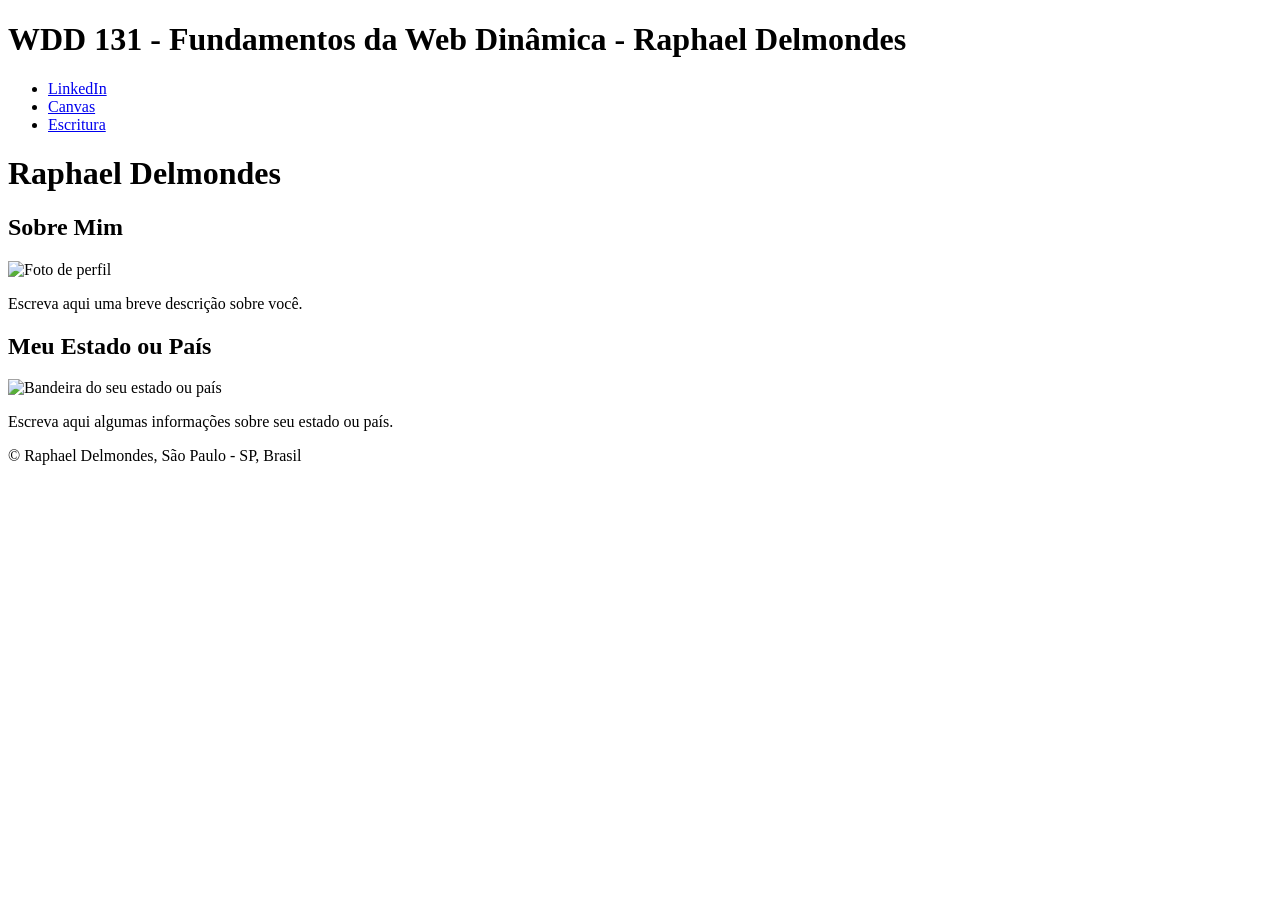
==== index.html @ ceff65c1 "html terminado" ====
<!DOCTYPE html>
<html lang="en">
<head>
    <meta charset="UTF-8">
    <meta name="viewport" content="width=device-width, initial-scale=1.0">
    <title>WDD 131 - Fundamentos da Web Dinâmica - Raphael Delmondes</title>
    <meta description="WDD 131 - Fundamentos da Web Dinâmica - Raphael Delmondes - Exemplo de página HTML simples.">
    <meta author="Raphael delmondes">
</head>
<body>
    <header>
        <h1>WDD 131 - Fundamentos da Web Dinâmica - Raphael Delmondes</h1>
        <nav>
            <ul>
                <li><a href="https://www.linkedin.com/in/raphael-delmondes-aaa290245/">LinkedIn</a></li>
                <li><a href="https://byupw.instructure.com/">Canvas</a></li>
                <li><a href="https://www.churchofjesuschrist.org/study/scriptures/bofm/3-ne/11?lang=por&id=p8#p8">Escritura</a></li>
            </ul>
        </nav>
    </header>

    <main>
    <h1>Raphael Delmondes</h1>

    <section class="card">
        <h2>Sobre Mim</h2>
        <img src="images/foto-perfil.jpg" alt="Foto de perfil">
        <p>
            Escreva aqui uma breve descrição sobre você.
        </p>
    </section>

    <section class="card">
        <h2>Meu Estado ou País</h2>
        <img src="images/bandeira.png" alt="Bandeira do seu estado ou país">
        <p>
            Escreva aqui algumas informações sobre seu estado ou país.
        </p>
    </section>
</main>

<footer>
    <p>
        &copy; <span id="anoatual"></span> Raphael Delmondes, São Paulo - SP, Brasil 
    </p>

    <p id="ultimaModificacao"></p>
</footer>
</body>
</html>
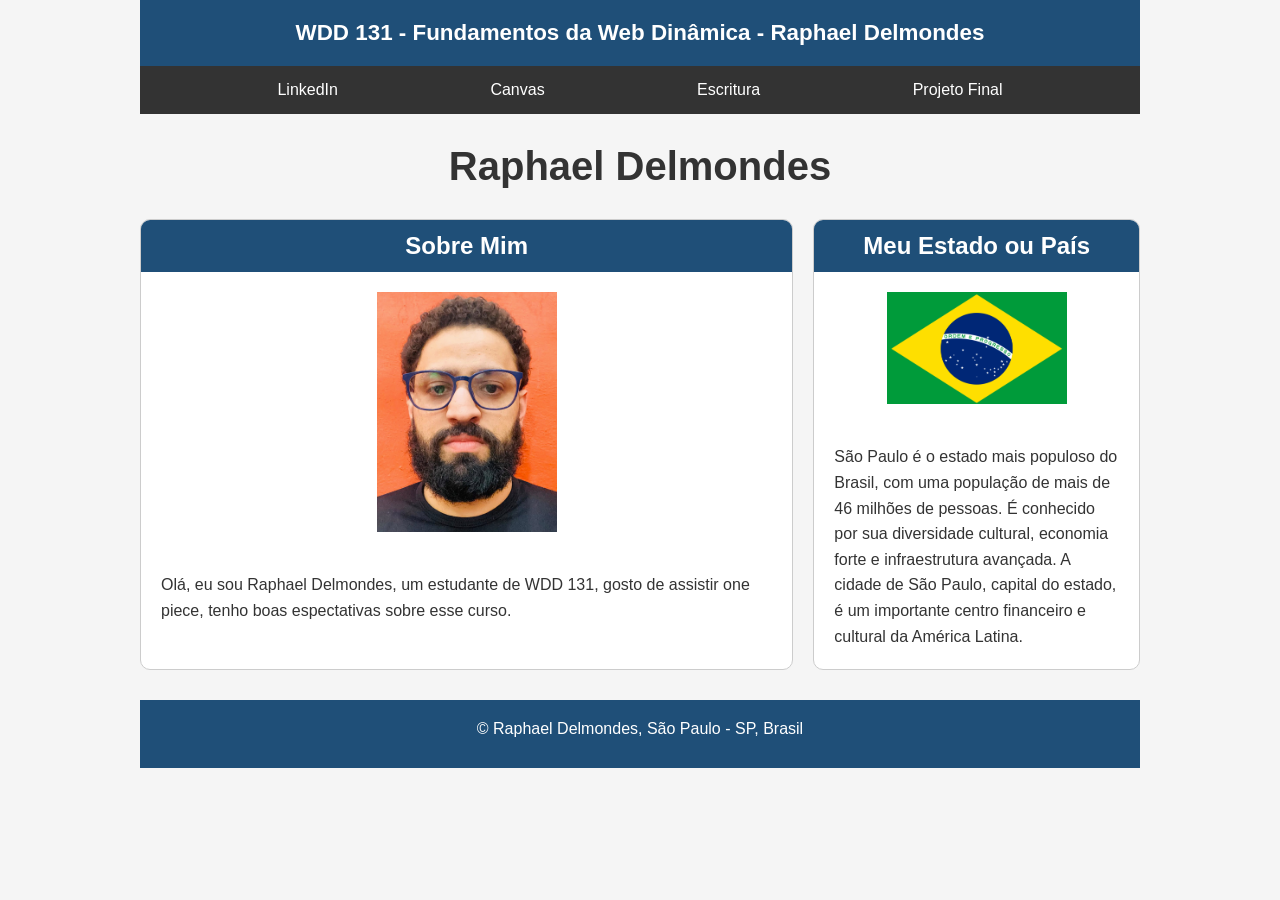
==== commit a84aad48: "css" ====
--- a/index.html
+++ b/index.html
@@ -4,40 +4,53 @@
     <meta charset="UTF-8">
     <meta name="viewport" content="width=device-width, initial-scale=1.0">
     <title>WDD 131 - Fundamentos da Web Dinâmica - Raphael Delmondes</title>
-    <meta description="WDD 131 - Fundamentos da Web Dinâmica - Raphael Delmondes - Exemplo de página HTML simples.">
-    <meta author="Raphael delmondes">
+    <meta name="description" content="WDD 131 - Fundamentos da Web Dinâmica - Raphael Delmondes">
+    <meta name="author" content="Raphael Delmondes">
+    <link rel="stylesheet" href="estilos/base.css">
+    <script src="scripts/obterdatas.js" defer></script>
 </head>
 <body>
     <header>
         <h1>WDD 131 - Fundamentos da Web Dinâmica - Raphael Delmondes</h1>
         <nav>
-            <ul>
-                <li><a href="https://www.linkedin.com/in/raphael-delmondes-aaa290245/">LinkedIn</a></li>
-                <li><a href="https://byupw.instructure.com/">Canvas</a></li>
-                <li><a href="https://www.churchofjesuschrist.org/study/scriptures/bofm/3-ne/11?lang=por&id=p8#p8">Escritura</a></li>
-            </ul>
+        <ul>
+            <li><a href="https://www.linkedin.com/in/raphael-delmondes-aaa290245/">LinkedIn</a></li>
+            <li><a href="https://byupw.instructure.com/">Canvas</a></li>
+            <li><a href="https://www.churchofjesuschrist.org/study/scriptures/bofm/3-ne/11?lang=por&id=p8#p8">Escritura</a></li>
+            <li><a href="#">Projeto Final</a></li>
+        </ul>
         </nav>
     </header>
 
-    <main>
-    <h1>Raphael Delmondes</h1>
+        <main>
 
-    <section class="card">
-        <h2>Sobre Mim</h2>
-        <img src="images/foto-perfil.jpg" alt="Foto de perfil">
-        <p>
-            Escreva aqui uma breve descrição sobre você.
-        </p>
-    </section>
+            <h1>Raphael Delmondes</h1>
 
-    <section class="card">
-        <h2>Meu Estado ou País</h2>
-        <img src="images/bandeira.png" alt="Bandeira do seu estado ou país">
-        <p>
-            Escreva aqui algumas informações sobre seu estado ou país.
-        </p>
-    </section>
-</main>
+            <div class="cards">
+
+                <section class="card">
+                    <h2>Sobre Mim</h2>
+
+                    <img src="imagens/perfil.jpeg" alt="Foto de perfil">
+
+                    <p>
+                        Olá, eu sou Raphael Delmondes, um estudante de WDD 131, gosto de assistir one piece, tenho boas espectativas sobre esse curso.
+                    </p>
+                </section>
+
+                <section class="card">
+                    <h2>Meu Estado ou País</h2>
+
+                    <img src="imagens/bandeira.png" alt="Bandeira do Brasil">
+
+                    <p>
+                        São Paulo é o estado mais populoso do Brasil, com uma população de mais de 46 milhões de pessoas. É conhecido por sua diversidade cultural, economia forte e infraestrutura avançada. A cidade de São Paulo, capital do estado, é um importante centro financeiro e cultural da América Latina.
+                    </p>
+                </section>
+
+            </div>
+
+        </main>
 
 <footer>
     <p>
--- a/estilos/base.css
+++ b/estilos/base.css
@@ -0,0 +1,104 @@
+*{
+    margin:0;
+    padding:0;
+    box-sizing:border-box;
+}
+
+body{
+    font-family:Arial, Helvetica, sans-serif;
+    background:#f5f5f5;
+    color:#333;
+}
+
+header,
+main,
+footer{
+    width:90%;
+    max-width:1000px;
+    margin:auto;
+}
+
+/* HEADER */
+
+header h1{
+    background:#1f4f78;
+    color:#fff;
+    text-align:center;
+    padding:20px;
+    font-size:1.4rem;
+}
+
+nav{
+    background:#333;
+}
+
+nav ul{
+    list-style:none;
+    display:flex;
+    justify-content:space-evenly;
+}
+
+nav a{
+    display:block;
+    color:white;
+    text-decoration:none;
+    padding:15px;
+}
+
+nav a:hover{
+    background:#1f4f78;
+}
+
+/* MAIN */
+
+main h1{
+    text-align:center;
+    margin:30px 0;
+    font-size:2.5rem;
+}
+
+.cards{
+    display:grid;
+    grid-template-columns:2fr 1fr;
+    gap:20px;
+}
+
+.card{
+    background:white;
+    border:1px solid #ccc;
+    border-radius:10px;
+    overflow:hidden;
+}
+
+.card h2{
+    background:#1f4f78;
+    color:white;
+    text-align:center;
+    padding:12px;
+}
+
+.card img{
+    width:180px;
+    display:block;
+    margin:20px auto;
+}
+
+.card p{
+    padding:20px;
+    line-height:1.6;
+}
+
+/* FOOTER */
+
+footer{
+    margin-top:30px;
+    background:#1f4f78;
+    color:white;
+    text-align:center;
+    padding:20px;
+}
+
+#ultimaModificacao{
+    color:yellow;
+    margin-top:10px;
+}
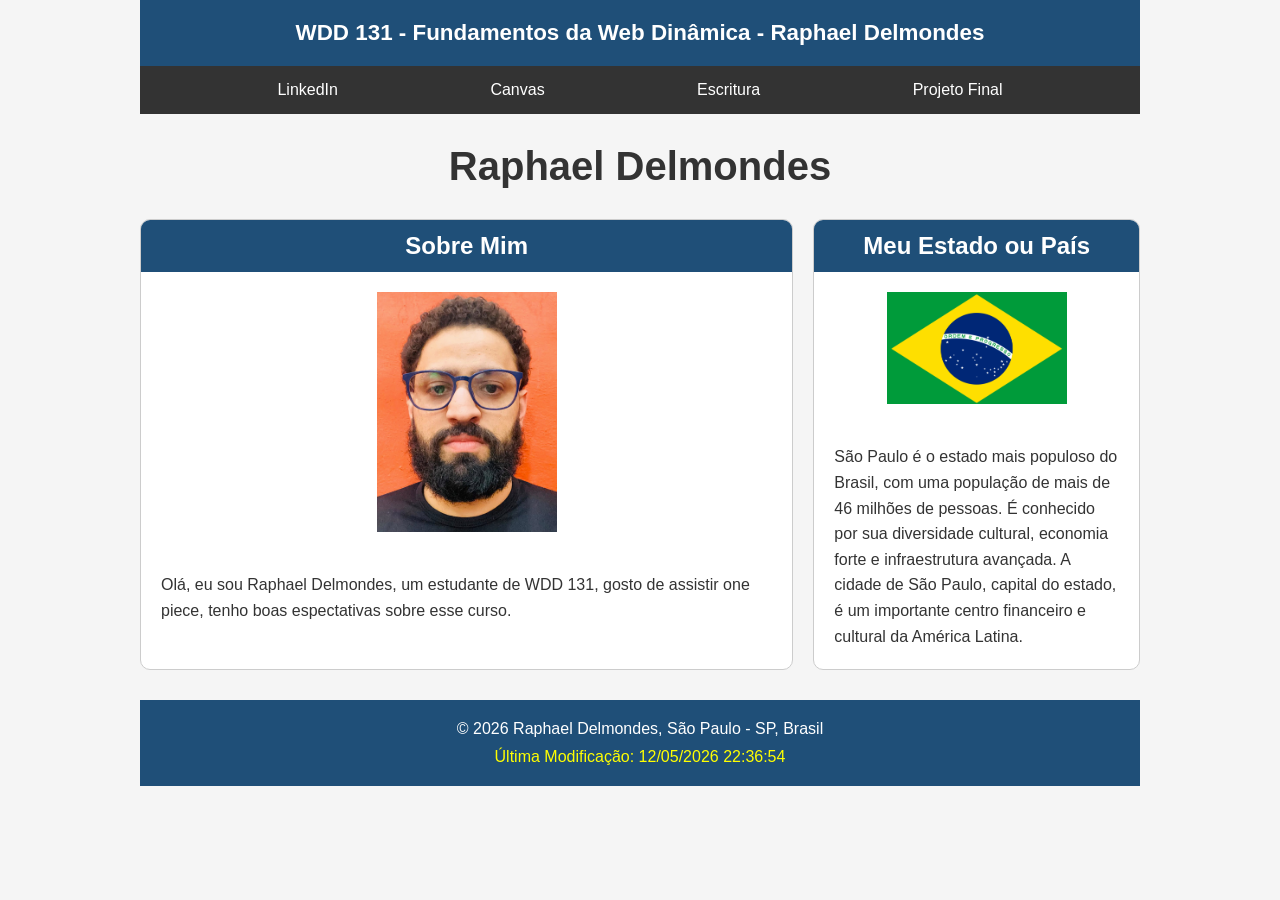
==== commit dfd4e4c7: "html 222" ====
--- a/index.html
+++ b/index.html
@@ -6,18 +6,25 @@
     <title>WDD 131 - Fundamentos da Web Dinâmica - Raphael Delmondes</title>
     <meta name="description" content="WDD 131 - Fundamentos da Web Dinâmica - Raphael Delmondes">
     <meta name="author" content="Raphael Delmondes">
+    <!-- Google Fonts -->
+    <link rel="preconnect" href="https://fonts.googleapis.com">
+    <link rel="preconnect" href="https://fonts.gstatic.com" crossorigin>
+    <link href="https://fonts.googleapis.com/css2?family=Poppins:wght@400;600;700&display=swap" rel="stylesheet">
+
     <link rel="stylesheet" href="estilos/base.css">
     <script src="scripts/obterdatas.js" defer></script>
 </head>
 <body>
     <header>
-        <h1>WDD 131 - Fundamentos da Web Dinâmica - Raphael Delmondes</h1>
+        <h1>
+    <span id="course-title">WDD 131 - Fundamentos da Web Dinâmica</span>
+    - Raphael Delmondes</h1>
         <nav>
         <ul>
             <li><a href="https://www.linkedin.com/in/raphael-delmondes-aaa290245/">LinkedIn</a></li>
             <li><a href="https://byupw.instructure.com/">Canvas</a></li>
             <li><a href="https://www.churchofjesuschrist.org/study/scriptures/bofm/3-ne/11?lang=por&id=p8#p8">Escritura</a></li>
-            <li><a href="#">Projeto Final</a></li>
+            <li><a href="https://kult365.github.io/wdd131/index.html">Projeto Final</a></li>
         </ul>
         </nav>
     </header>
--- a/estilos/base.css
+++ b/estilos/base.css
@@ -10,12 +10,23 @@
     color:#333;
 }
 
-header,
-main,
-footer{
-    width:90%;
-    max-width:1000px;
-    margin:auto;
+header {
+    max-width: 1000px;
+    margin: 0 auto;
+}
+
+main {
+    max-width: 1000px;
+    margin: 30px auto;
+}
+
+footer {
+    max-width: 1000px;
+    margin: 30px auto 0;
+    background-color: #1f4f78;
+    color: white;
+    text-align: center;
+    padding: 20px;
 }
 
 /* HEADER */
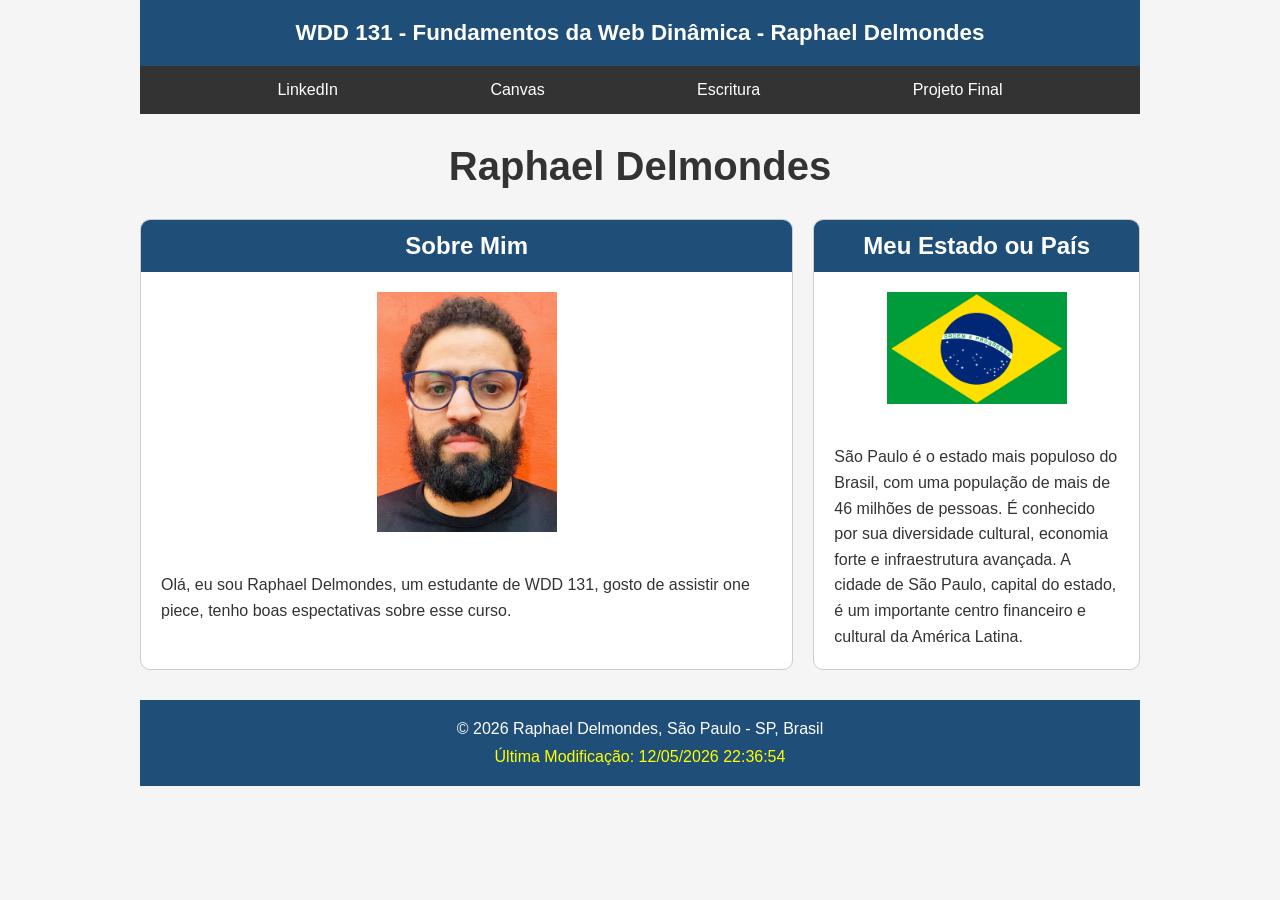
==== commit d71f6e27: "qre" ====
--- a/index.html
+++ b/index.html
@@ -16,19 +16,20 @@
 </head>
 <body>
     <header>
-        <h1>
-    <span id="course-title">WDD 131 - Fundamentos da Web Dinâmica</span>
-    - Raphael Delmondes</h1>
-        <nav>
+    <h1>
+        <span id="course-title">WDD 131 - Fundamentos da Web Dinâmica</span>
+        - Raphael Delmondes
+    </h1>
+
+    <nav>
         <ul>
             <li><a href="https://www.linkedin.com/in/raphael-delmondes-aaa290245/">LinkedIn</a></li>
             <li><a href="https://byupw.instructure.com/">Canvas</a></li>
             <li><a href="https://www.churchofjesuschrist.org/study/scriptures/bofm/3-ne/11?lang=por&id=p8#p8">Escritura</a></li>
-            <li><a href="https://kult365.github.io/wdd131/index.html">Projeto Final</a></li>
+            <li><a href="#">Projeto Final</a></li>
         </ul>
-        </nav>
+    </nav>
     </header>
-
         <main>
 
             <h1>Raphael Delmondes</h1>
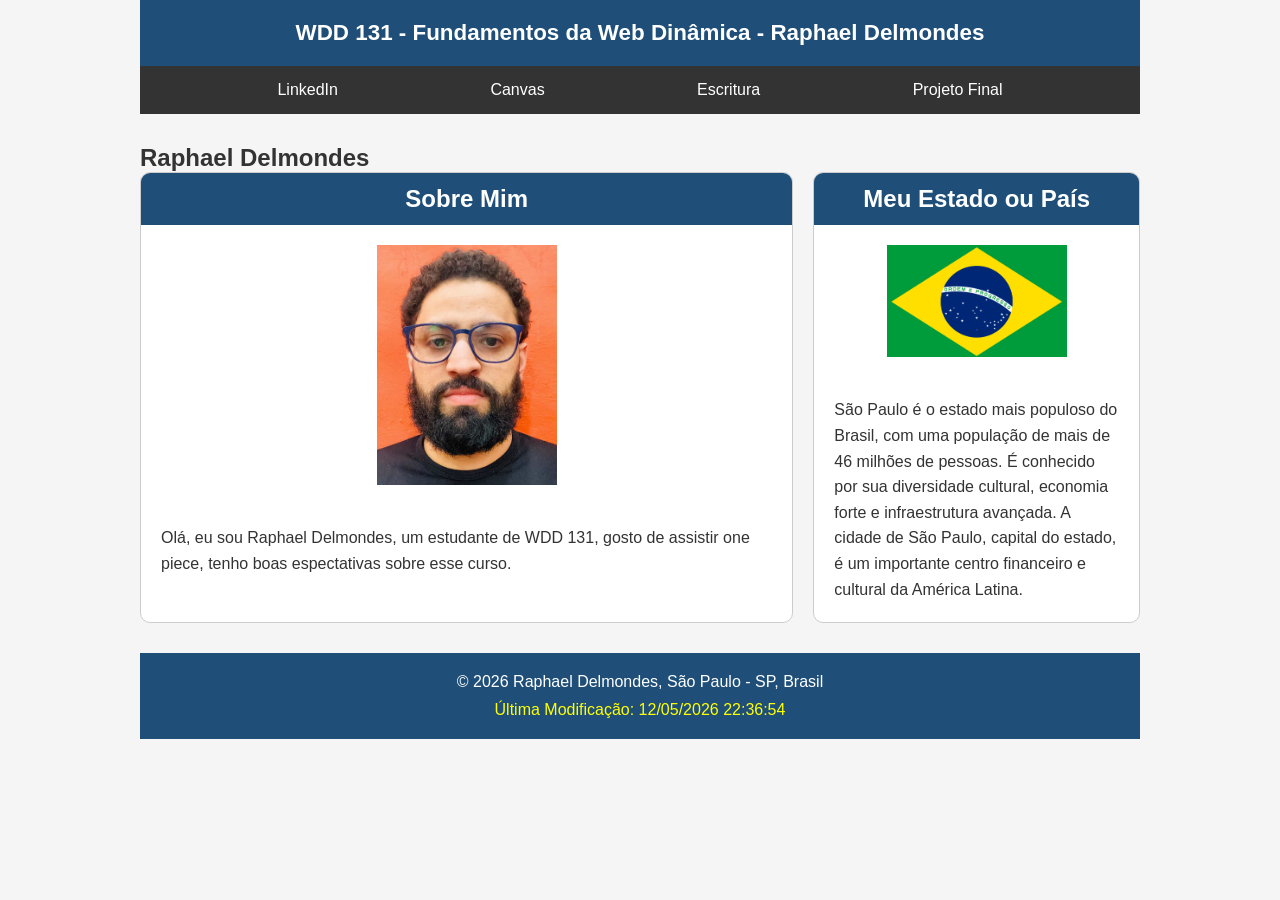
==== commit 0c732fc2: "teste quase ternimando" ====
--- a/index.html
+++ b/index.html
@@ -32,14 +32,14 @@
     </header>
         <main>
 
-            <h1>Raphael Delmondes</h1>
+            <h2>Raphael Delmondes</h2>
 
             <div class="cards">
 
                 <section class="card">
                     <h2>Sobre Mim</h2>
 
-                    <img src="imagens/perfil.jpeg" alt="Foto de perfil">
+                    <img src="imagens/perfil.jpg" alt="Foto de perfil">
 
                     <p>
                         Olá, eu sou Raphael Delmondes, um estudante de WDD 131, gosto de assistir one piece, tenho boas espectativas sobre esse curso.
--- a/estilos/base.css
+++ b/estilos/base.css
@@ -23,10 +23,10 @@
 footer {
     max-width: 1000px;
     margin: 30px auto 0;
-    background-color: #1f4f78;
-    color: white;
-    text-align: center;
-    padding: 20px;
+    background:#1f4f78;
+    color:white;
+    text-align:center;
+    padding:20px;
 }
 
 /* HEADER */
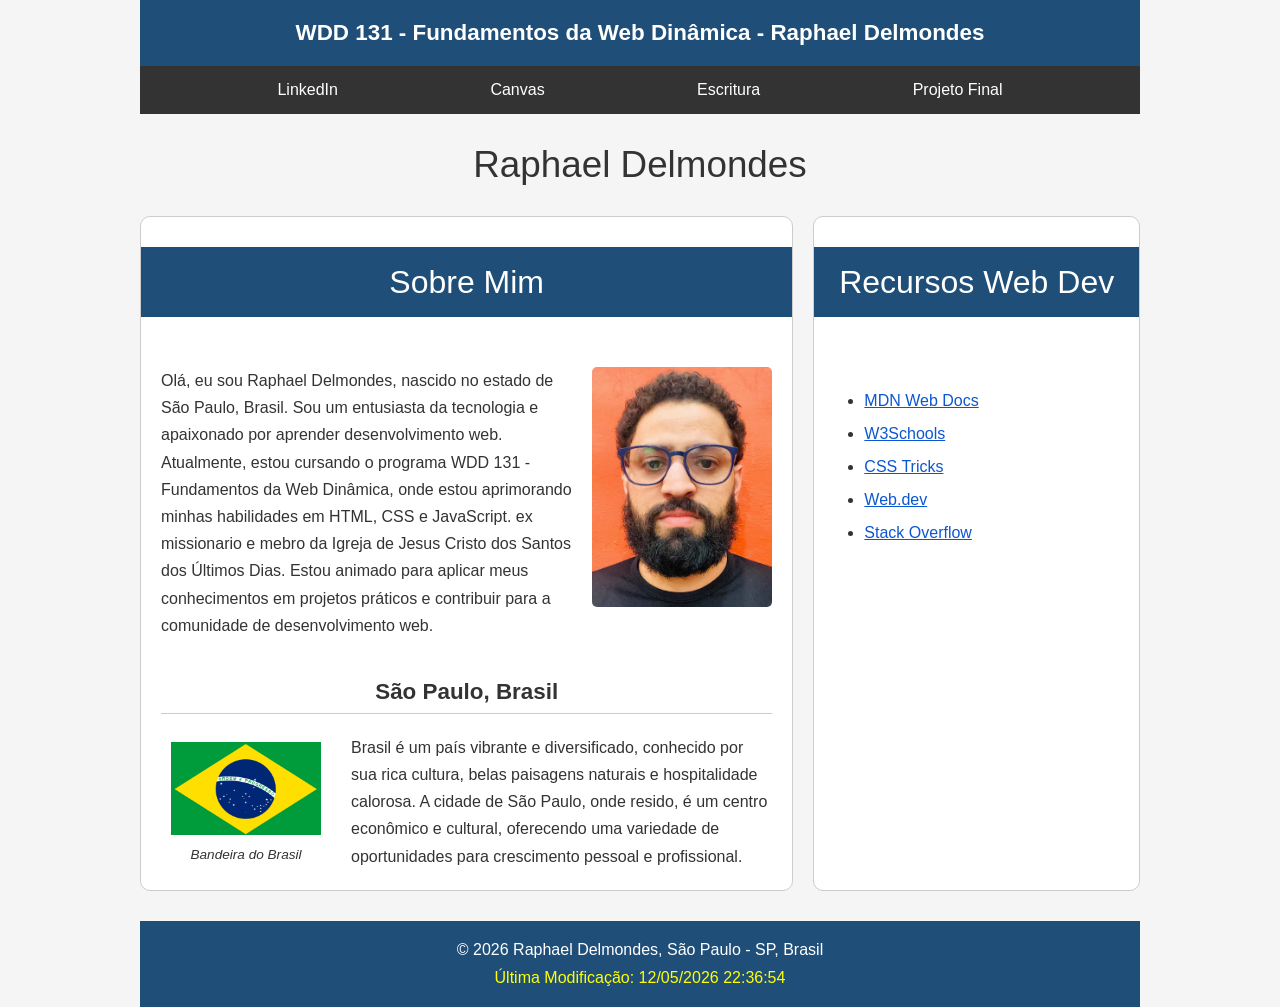
==== commit 060149d3: "adcionando detalhes nos textos" ====
--- a/index.html
+++ b/index.html
@@ -32,33 +32,71 @@
     </header>
         <main>
 
-            <h2>Raphael Delmondes</h2>
+<h2>Raphael Delmondes</h2>
 
-            <div class="cards">
+<div class="cards">
 
-                <section class="card">
-                    <h2>Sobre Mim</h2>
+    <section class="card">
 
-                    <img src="imagens/perfil.jpg" alt="Foto de perfil">
+        <h2>Sobre Mim</h2>
 
-                    <p>
-                        Olá, eu sou Raphael Delmondes, um estudante de WDD 131, gosto de assistir one piece, tenho boas espectativas sobre esse curso.
-                    </p>
-                </section>
+        <div class="about">
 
-                <section class="card">
-                    <h2>Meu Estado ou País</h2>
+            <div>
 
-                    <img src="imagens/bandeira.png" alt="Bandeira do Brasil">
-
-                    <p>
-                        São Paulo é o estado mais populoso do Brasil, com uma população de mais de 46 milhões de pessoas. É conhecido por sua diversidade cultural, economia forte e infraestrutura avançada. A cidade de São Paulo, capital do estado, é um importante centro financeiro e cultural da América Latina.
-                    </p>
-                </section>
+                <p>
+                    Olá, eu sou Raphael Delmondes, nascido no estado de São Paulo, Brasil. Sou um entusiasta da tecnologia e apaixonado por aprender desenvolvimento web. Atualmente, estou cursando o programa WDD 131 - Fundamentos da Web Dinâmica, onde estou aprimorando minhas habilidades em HTML, CSS e JavaScript.
+                    ex missionario e mebro da Igreja de Jesus Cristo dos Santos dos Últimos Dias. Estou animado para aplicar meus conhecimentos em projetos práticos e contribuir para a comunidade de desenvolvimento web.
+                </p>
 
             </div>
 
-        </main>
+            <img src="imagens/perfil.jpg" alt="Foto de Raphael">
+
+        </div>
+
+        <div class="location">
+
+            <h3>São Paulo, Brasil</h3>
+
+            <div class="location-info">
+
+                <figure>
+                    <img src="imagens/bandeira.png" alt="Bandeira do Brasil">
+                    <figcaption>Bandeira do Brasil</figcaption>
+                </figure>
+
+                <p>
+                    Brasil é um país vibrante e diversificado, conhecido por sua rica cultura, belas paisagens naturais e hospitalidade calorosa. A cidade de São Paulo, onde resido, é um centro econômico e cultural, oferecendo uma variedade de oportunidades para crescimento pessoal e profissional.
+                </p>
+
+            </div>
+
+        </div>
+
+    </section>
+
+    <aside class="card">
+
+        <h2>Recursos Web Dev</h2>
+
+        <div class="resources">
+
+            <ul>
+                <li><a href="https://developer.mozilla.org/">MDN Web Docs</a></li>
+                <li><a href="https://www.w3schools.com/">W3Schools</a></li>
+                <li><a href="https://css-tricks.com/">CSS Tricks</a></li>
+                <li><a href="https://web.dev/">Web.dev</a></li>
+                <li><a href="https://stackoverflow.com/">Stack Overflow</a></li>
+            </ul>
+
+        </div>
+
+    </aside>
+
+</div>
+
+</main>
 
 <footer>
     <p>
--- a/estilos/base.css
+++ b/estilos/base.css
@@ -5,7 +5,7 @@
 }
 
 body{
-    font-family:Arial, Helvetica, sans-serif;
+    font-family: "Poppins", sans-serif;
     background:#f5f5f5;
     color:#333;
 }
@@ -20,15 +20,6 @@
     margin: 30px auto;
 }
 
-footer {
-    max-width: 1000px;
-    margin: 30px auto 0;
-    background:#1f4f78;
-    color:white;
-    text-align:center;
-    padding:20px;
-}
-
 /* HEADER */
 
 header h1{
@@ -41,6 +32,7 @@
 
 nav{
     background:#333;
+    color: #fff;
 }
 
 nav ul{
@@ -62,10 +54,13 @@
 
 /* MAIN */
 
-main h1{
+/* MAIN */
+
+main h2{
     text-align:center;
     margin:30px 0;
-    font-size:2.5rem;
+    font-size:2.3rem;
+    font-weight:400;
 }
 
 .cards{
@@ -75,7 +70,7 @@
 }
 
 .card{
-    background:white;
+    background:#fff;
     border:1px solid #ccc;
     border-radius:10px;
     overflow:hidden;
@@ -86,23 +81,98 @@
     color:white;
     text-align:center;
     padding:12px;
+    font-size:2rem;
+    min-height:70px;
+    display:flex;
+    justify-content:center;
+    align-items:center;
 }
 
-.card img{
-    width:180px;
-    display:block;
-    margin:20px auto;
+/* SOBRE MIM */
+
+.about{
+    display:grid;
+    grid-template-columns:2fr 180px;
+    gap:20px;
+    padding:20px;
+    align-items:start;
 }
 
-.card p{
+.about img{
+    width:180px;
+    border-radius:5px;
+}
+
+.about p{
+    line-height:1.7;
+}
+
+/* LOCALIZAÇÃO */
+
+.location{
     padding:20px;
-    line-height:1.6;
+}
+
+.location h3{
+    text-align:center;
+    font-size:1.4rem;
+    margin-bottom:20px;
+    padding-bottom:8px;
+    border-bottom:1px solid #ccc;
+}
+
+.location-info{
+    display:grid;
+    grid-template-columns:170px 1fr;
+    gap:20px;
+    align-items:center;
+}
+
+.location-info img{
+    width:150px;
+}
+
+.location-info figure{
+    text-align:center;
+}
+
+.location-info figcaption{
+    font-size:.85rem;
+    margin-top:8px;
+    font-style:italic;
+}
+
+.location-info p{
+    line-height:1.7;
+}
+
+/* RECURSOS */
+
+.resources{
+    padding:30px;
+}
+
+.resources ul{
+    padding-left:20px;
+}
+
+.resources li{
+    margin:15px 0;
+}
+
+.resources a{
+    color:#0b57d0;
+}
+
+.resources a:hover{
+    text-decoration:underline;
 }
 
 /* FOOTER */
 
-footer{
-    margin-top:30px;
+footer {
+    max-width: 1000px;
+    margin: 30px auto 0;
     background:#1f4f78;
     color:white;
     text-align:center;
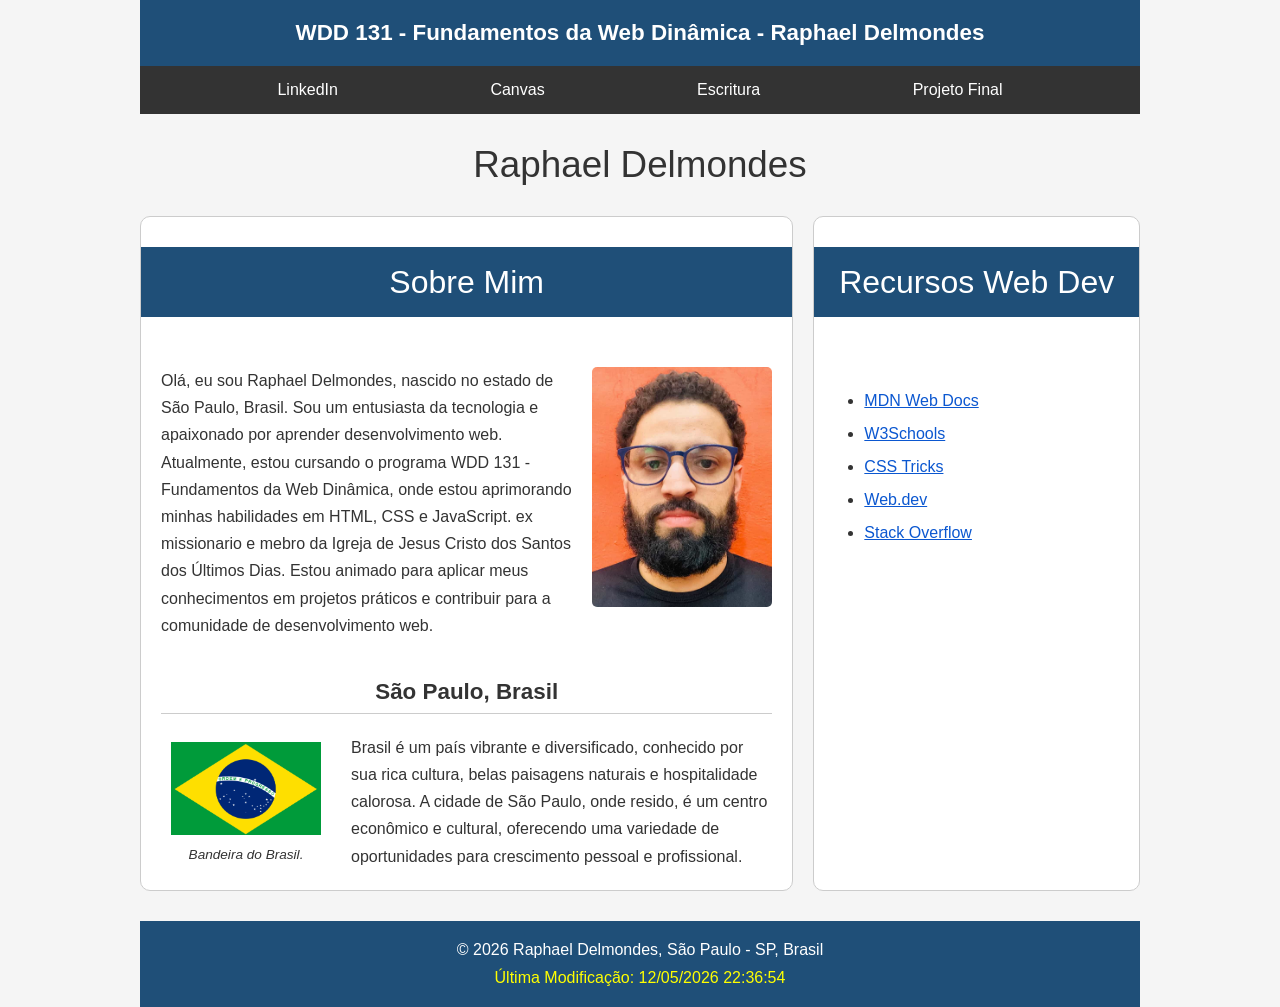
==== commit 932b6e8e: "g" ====
--- a/index.html
+++ b/index.html
@@ -63,7 +63,7 @@
 
                 <figure>
                     <img src="imagens/bandeira.png" alt="Bandeira do Brasil">
-                    <figcaption>Bandeira do Brasil</figcaption>
+                    <figcaption>Bandeira do Brasil.</figcaption>
                 </figure>
 
                 <p>
